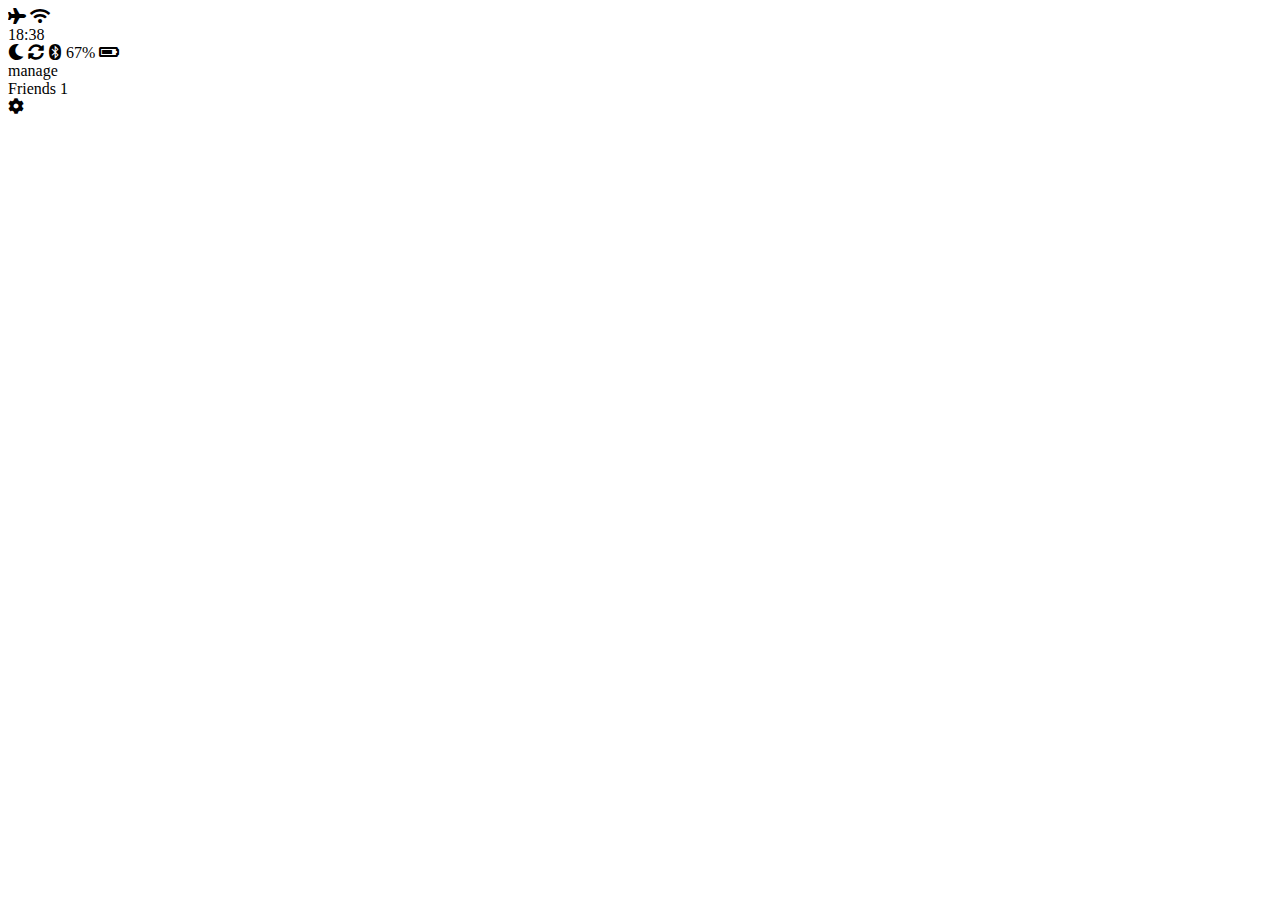
==== index.html @ 845c49c0 "header" ====
<!DOCTYPE html>
<html>
    <head>
        <title></title>
        <link rel="stylesheet" href="https://cdnjs.cloudflare.com/ajax/libs/font-awesome/5.8.2/css/all.min.css" />
        <link rel="stylesheet" href="./styles/default.css">
    </head>
    <body>
        <header>
            <div class="header__top">
                <div class="header__column">
                    <i class="fas fa-plane"></i>
                    <i class="fas fa-wifi"></i>
                </div>
                <div class="header__column">
                    <div class= "header__time">18:38</div>
                </div>
                <div class="header__column">
                    <i class="fas fa-moon"></i>
                    <i class="fas fa-sync-alt"></i>                    
                    <i class="fab fa-bluetooth"></i>
                    <span class="header__battery">67%
                    <i class="fas fa-battery-three-quarters"></i>
                    </span>
                </div>
            </div>
            <div class="header__bottom">
                <div class ="header__column">
                    <span class="header__manage">manage</span>
                </div>
                <div class="header__column">
                    <span class="header__text">Friends</span>
                    <span class="header__num">1</span>
                </div>
                <div class ="header__column">
                    <i class="fas fa-cog"></i>                </div>
            </div>
            

        </header>
    </body>
</html>
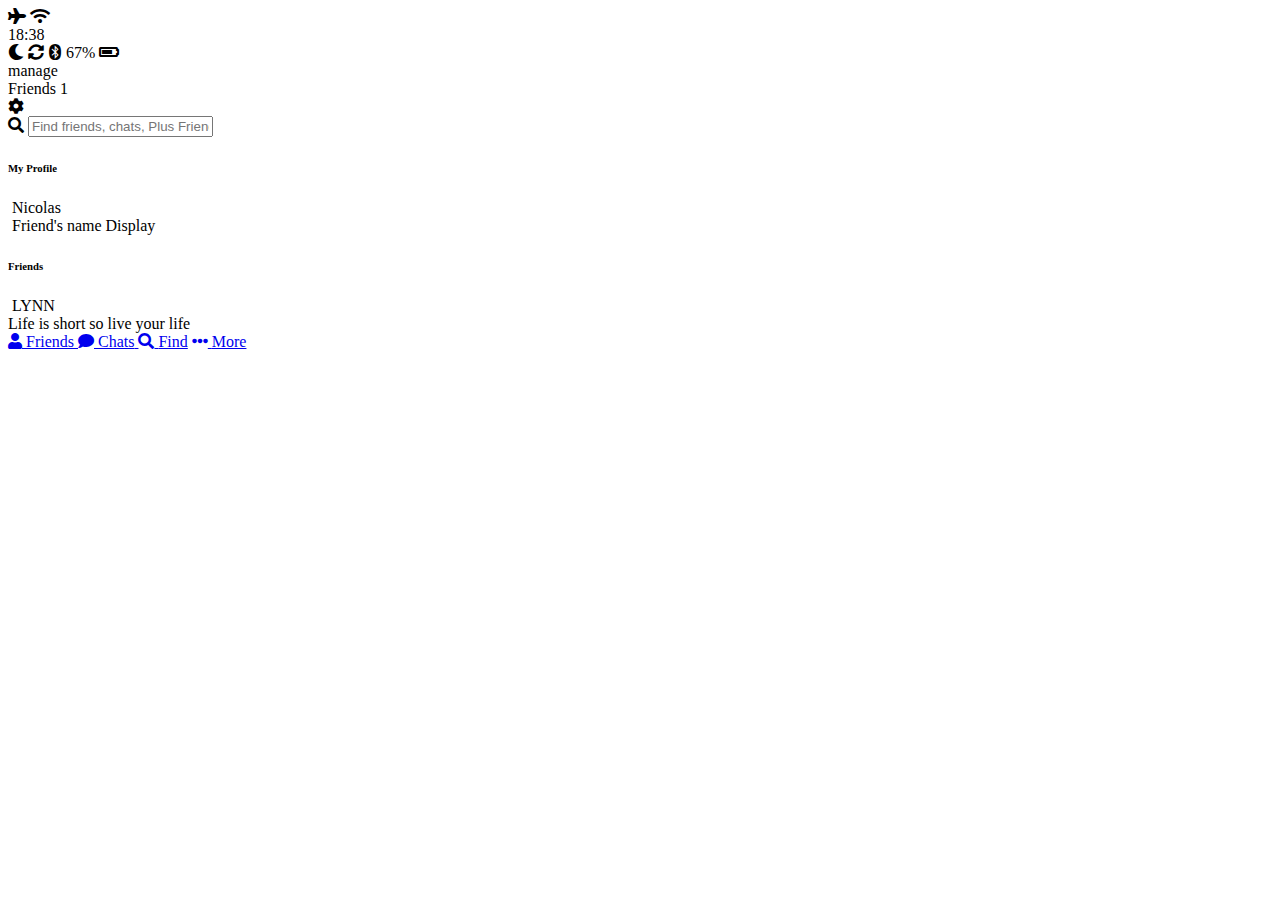
==== commit 849e5b9b: "main" ====
--- a/index.html
+++ b/index.html
@@ -35,8 +35,61 @@
                 <div class ="header__column">
                     <i class="fas fa-cog"></i>                </div>
             </div>
-            
+        </header>  
+        <main class="friends">
+            <div class="search-bar">
+                <i class="fa fa-search"></i>
+                <input type="text" placeholder="Find friends, chats, Plus Friends">
+            </div>
+            <section class="friends__section">
+                <header class="friend-list__header">
+                    <h6>My Profile</h6>
+                </header>
+                <div class="friends__section-rows">
+                    <div class="friends__section-row">
+                        <img src="" alt="">
+                        <span class="friends__section-name">Nicolas</span>
+                    </div>
+                    <div class="friends__section-rows">
+                        <img src="" alt="">
+                        <span class="friends__section-name">Friend's name Display</span>
+                    </div>
+                </div>
+            </section>
+            <section class="friends__section">
+                <header class="friends__section-header">
+                    <h6>Friends</h6>
+                </header>
+                <div class="friends__section-rows">
+                    <div class="friends__section-row">
+                        <div class="friends__section-column">
+                            <img src="" alt="">
+                            <span class="friends__section-name">LYNN</span>
 
-        </header>
+                        </div>
+                            <span class="friends__section-tagline">Life is short so live your life </span>
+                    </div>
+                </div>
+            </section>
+
+
+        </main>  
+        <nav class="tab-bar">
+            <a href="./index.html" class="tab-bar__tab">
+                <i class="fa fa-user"></i>
+                <span class="tab-bar__title">Friends</span>
+            </a>
+            <a href="./chats.html" class="tab-bar__tab">
+                <i class="fa fa-comment"></i>
+                <span class="tab-bar__title">Chats</span>
+            </a>
+            <a href="./find.html" class="tab-bar__tab">
+                <i class="fa fa-search"></i> 
+                <span class="tab-bar__title">Find</span></a>
+            <a href="./more.html" class='tab-bar__tab'>
+                <i class="fa fa-ellipsis-h"></i> 
+                <span class="tab-bar__title">More</span></a>
+        </nav>
+        
     </body>
 </html>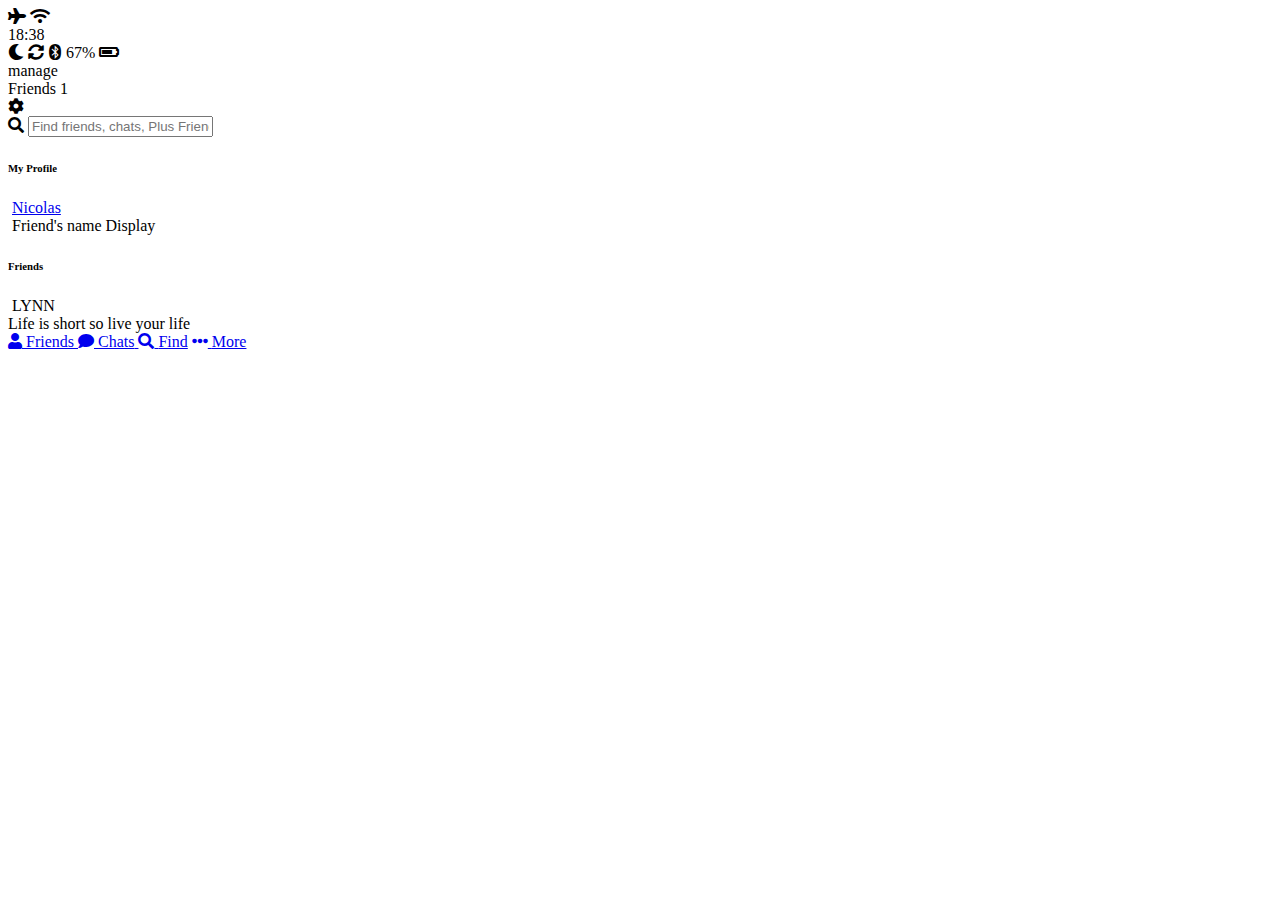
==== commit 7d6f68b8: "html done" ====
--- a/index.html
+++ b/index.html
@@ -48,7 +48,7 @@
                 <div class="friends__section-rows">
                     <div class="friends__section-row">
                         <img src="" alt="">
-                        <span class="friends__section-name">Nicolas</span>
+                        <a href="./profile.html" class="friends__section-name">Nicolas</a>
                     </div>
                     <div class="friends__section-rows">
                         <img src="" alt="">
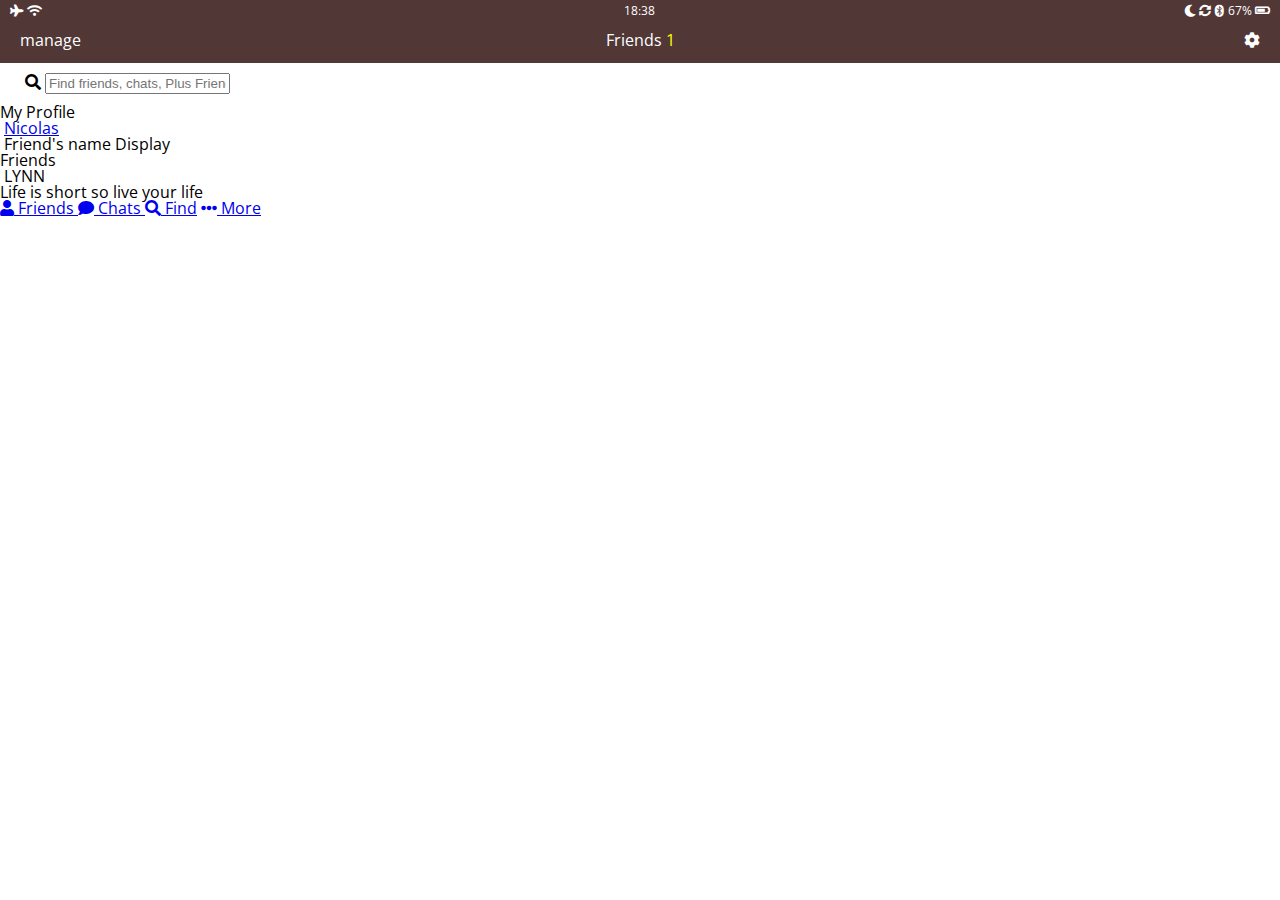
==== commit c31ad866: "css" ====
--- a/index.html
+++ b/index.html
@@ -3,10 +3,10 @@
     <head>
         <title></title>
         <link rel="stylesheet" href="https://cdnjs.cloudflare.com/ajax/libs/font-awesome/5.8.2/css/all.min.css" />
-        <link rel="stylesheet" href="./styles/default.css">
+        <link rel="stylesheet" href="./css/style.css">
     </head>
     <body>
-        <header>
+        <header class="top-header">
             <div class="header__top">
                 <div class="header__column">
                     <i class="fas fa-plane"></i>
@@ -30,7 +30,7 @@
                 </div>
                 <div class="header__column">
                     <span class="header__text">Friends</span>
-                    <span class="header__num">1</span>
+                    <span class="header__number">1</span>
                 </div>
                 <div class ="header__column">
                     <i class="fas fa-cog"></i>                </div>
--- a/css/style.css
+++ b/css/style.css
@@ -0,0 +1,5 @@
+@import "reset.css";
+@import "header.css";
+@import "global.css";
+@import "search-bar.css";
+@import url('https://fonts.googleapis.com/css?family=Open+Sans:400,600&display=swap');
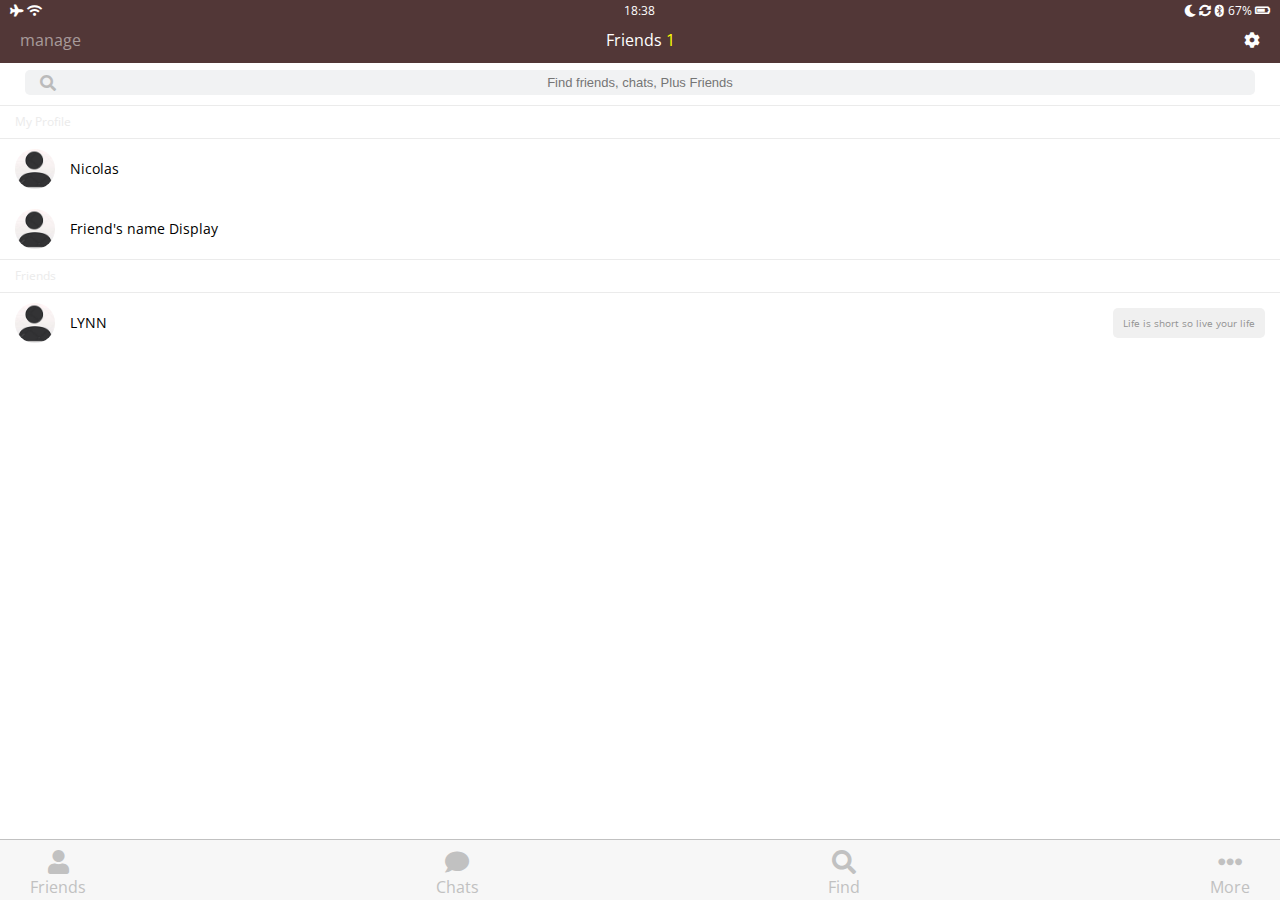
==== commit 9cb92c1e: "css" ====
--- a/index.html
+++ b/index.html
@@ -3,7 +3,7 @@
     <head>
         <title></title>
         <link rel="stylesheet" href="https://cdnjs.cloudflare.com/ajax/libs/font-awesome/5.8.2/css/all.min.css" />
-        <link rel="stylesheet" href="./css/style.css">
+        <link rel="stylesheet" href="./css/style.css?ver=1">
     </head>
     <body>
         <header class="top-header">
@@ -42,16 +42,16 @@
                 <input type="text" placeholder="Find friends, chats, Plus Friends">
             </div>
             <section class="friends__section">
-                <header class="friend-list__header">
+                <header class="friends__section-header">
                     <h6>My Profile</h6>
                 </header>
                 <div class="friends__section-rows">
                     <div class="friends__section-row">
-                        <img src="" alt="">
+                        <img src="./images/avatar.jpg"  alt="">
                         <a href="./profile.html" class="friends__section-name">Nicolas</a>
                     </div>
-                    <div class="friends__section-rows">
-                        <img src="" alt="">
+                    <div class="friends__section-row">
+                        <img src="./images/avatar.jpg"  alt="">
                         <span class="friends__section-name">Friend's name Display</span>
                     </div>
                 </div>
@@ -61,13 +61,13 @@
                     <h6>Friends</h6>
                 </header>
                 <div class="friends__section-rows">
-                    <div class="friends__section-row">
+                    <div class="friends__section-row width-tagline">
                         <div class="friends__section-column">
-                            <img src="" alt="">
+                            <img src="./images/avatar.jpg" alt="">
                             <span class="friends__section-name">LYNN</span>
 
                         </div>
-                            <span class="friends__section-tagline">Life is short so live your life </span>
+                        <span class="friends__section-tagline">Life is short so live your life </span>
                     </div>
                 </div>
             </section>
--- a/css/style.css
+++ b/css/style.css
@@ -2,4 +2,11 @@
 @import "header.css";
 @import "global.css";
 @import "search-bar.css";
+@import "navigation.css";
+@import "friend.css";
+@import "chats.css";
+@import "find.css";
+@import "more.css";
+@import "profile.css";
+@import "chat.css";
 @import url('https://fonts.googleapis.com/css?family=Open+Sans:400,600&display=swap');
